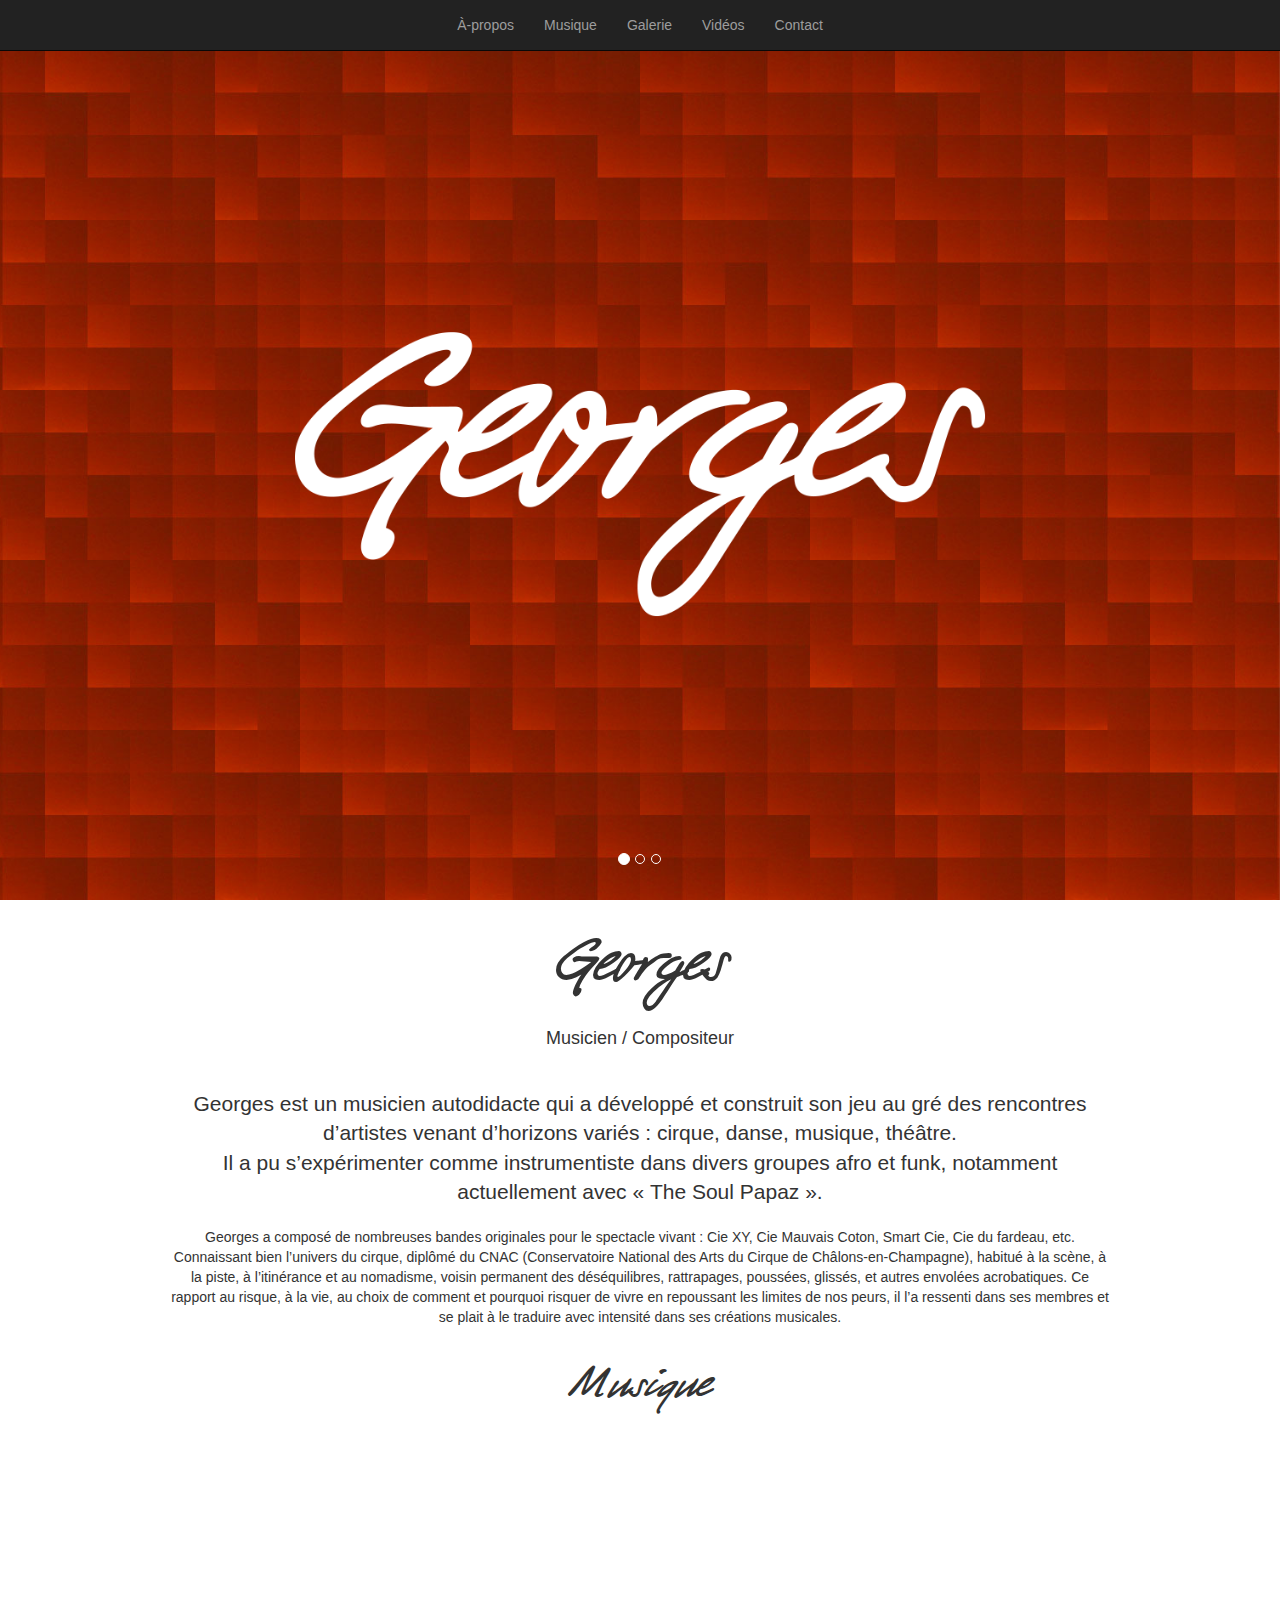
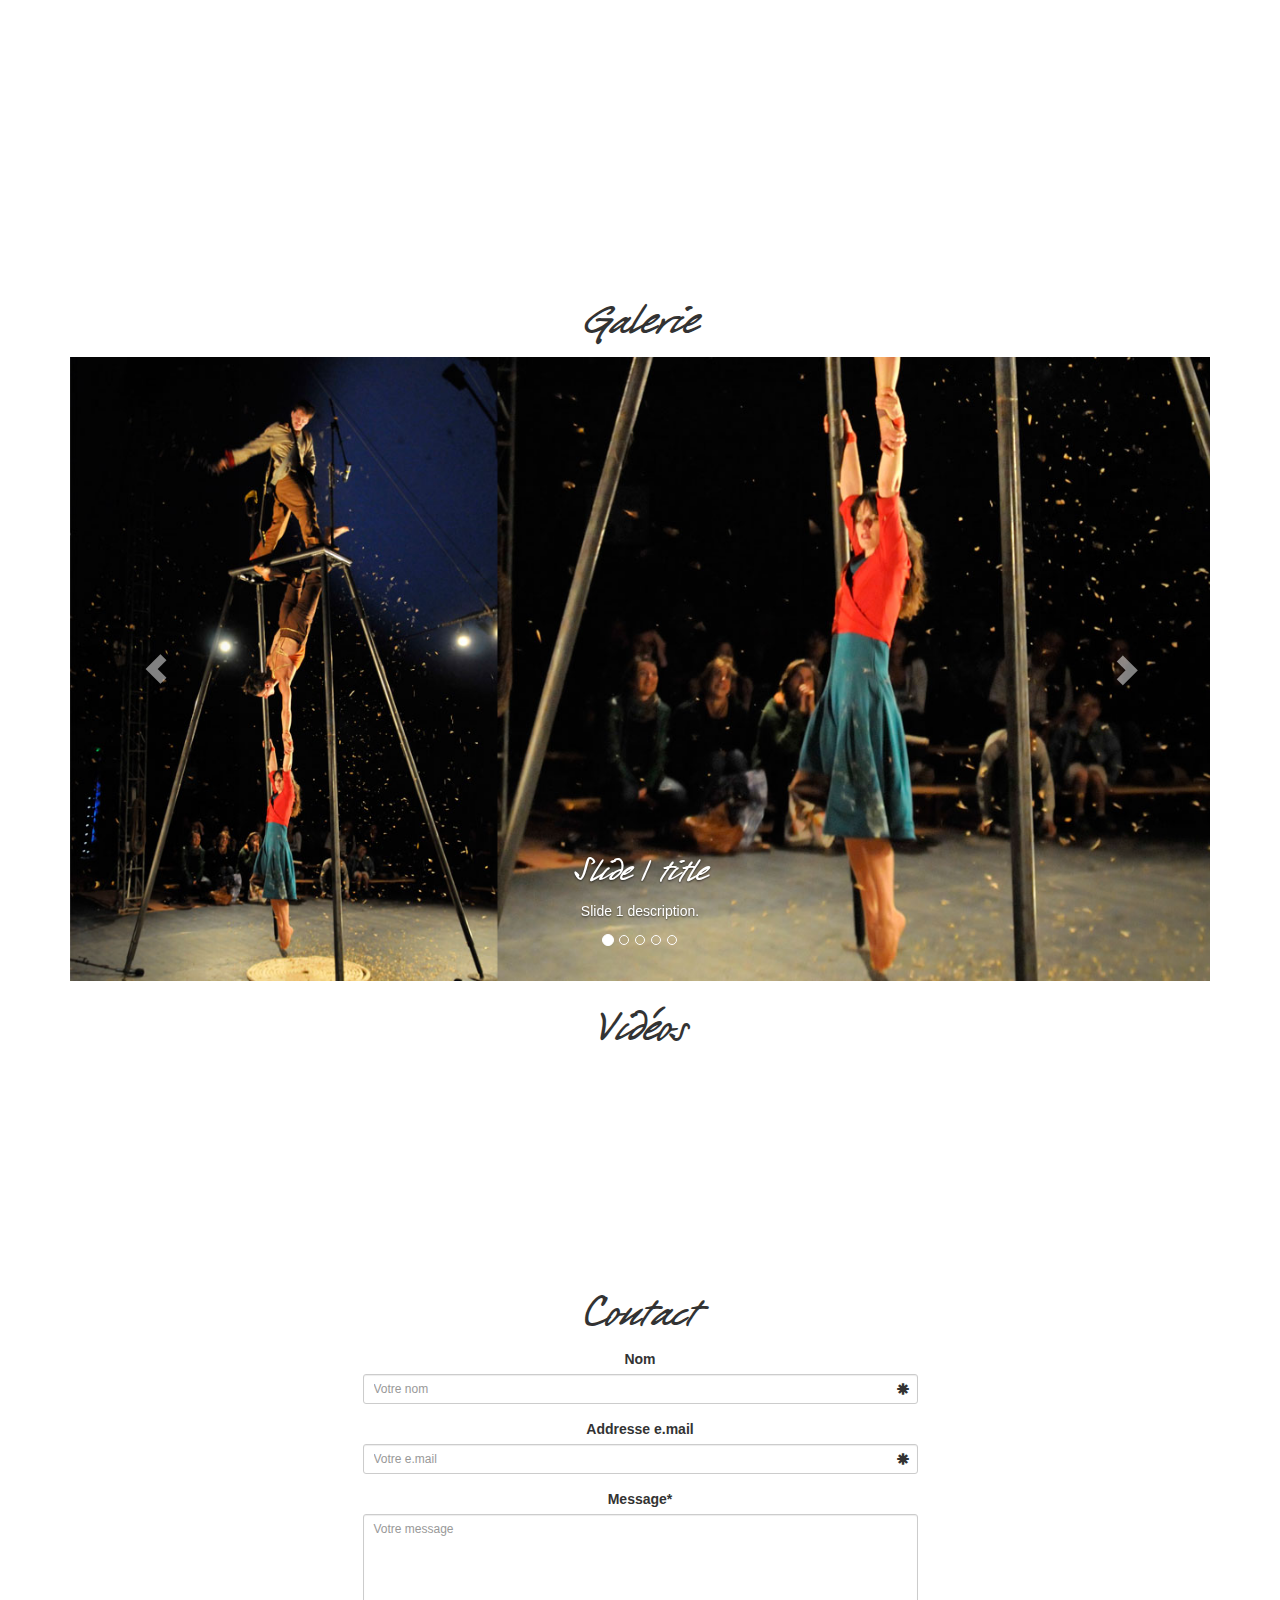
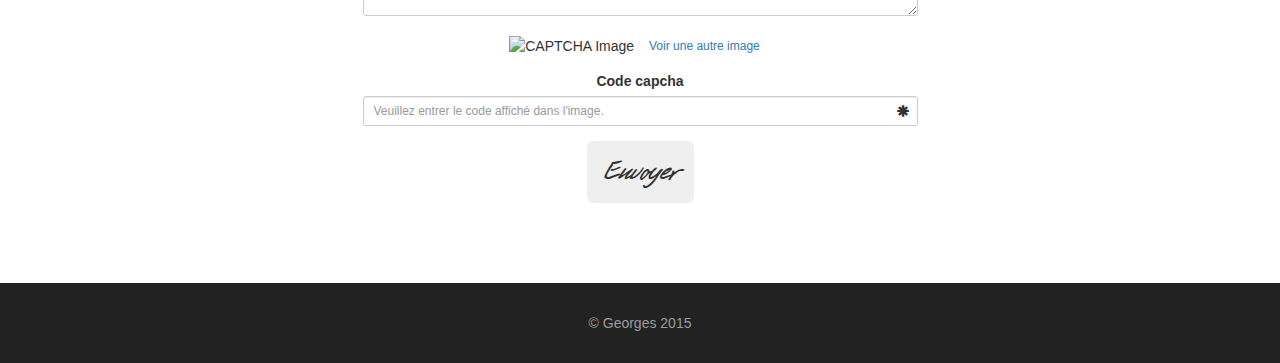
==== index.html @ 43a22c07 "Footer OK." ====
<!DOCTYPE html>
<html lang="en">
    <head>
        <meta charset="utf-8">
        <meta http-equiv="X-UA-Compatible" content="IE=edge">
        <meta name="viewport" content="width=device-width, initial-scale=1.0">
        <meta name="description" content="">
        <meta name="author" content="">
        <title>+ + + G E O R G E S + + +</title>
        <!-- Bootstrap core CSS -->
        <link href="bootstrap/css/bootstrap.css" rel="stylesheet">
        <!-- Custom styles for this template -->
        <link href="styles.css" rel="stylesheet">
        <!-- HTML5 shim and Respond.js IE8 support of HTML5 elements and media queries -->
        <!--[if lt IE 9]>
      <script src="https://oss.maxcdn.com/libs/html5shiv/3.7.0/html5shiv.js"></script>
      <script src="https://oss.maxcdn.com/libs/respond.js/1.3.0/respond.min.js"></script>
    <![endif]-->
    </head>
    <body>
        <nav class="navbar navbar-default navbar-fixed-top navbar-inverse" role="navigation">
            <div class="container">
                <div class="navbar-header">
                    <button type="button" class="navbar-toggle" data-toggle="collapse" data-target="#topMenu">
                        <span class="sr-only">Toggle navigation</span>
                        <span class="icon-bar"></span>
                        <span class="icon-bar"></span>
                        <span class="icon-bar"></span>
                    </button>
                </div>
                <div class="collapse navbar-collapse" id="topMenu">
                    <ul class="nav navbar-nav">
                        <li>
                            <a href="#about" data-target=".navbar-collapse" data-toggle="collapse">À-propos</a>
                        </li>
                        <li>
                            <a href="#music" data-target=".navbar-collapse" data-toggle="collapse">Musique</a>
                        </li>
                        <li>
                            <a href="#gallery" data-target=".navbar-collapse" data-toggle="collapse">Galerie</a>
                        </li>
                        <li>
                            <a href="#videos" data-target=".navbar-collapse" data-toggle="collapse">Vidéos</a>
                        </li>
                        <li>
                            <a href="#contact" data-target=".navbar-collapse" data-toggle="collapse">Contact</a>
                        </li>
                    </ul>
                </div>
            </div>
        </nav>
        <!-- Full Page Image Background Carousel Header -->
        <header id="topCarousel" class="carousel slide carousel-fade hidden-xs">
            <!-- Indicators -->
            <ol class="carousel-indicators">
                <li data-target="#topCarousel" data-slide-to="0" class="active"></li>
                <li data-target="#topCarousel" data-slide-to="1"></li>
                <li data-target="#topCarousel" data-slide-to="2"></li>
            </ol>
            <!-- Logo -->
            <div id="logoGeorges">
                <img src="img/logo-white.png" class="">
            </div>
            <!-- Wrapper for Slides -->
            <div class="carousel-inner">
                <div class="item active">
                    <!-- Set the first background image using inline CSS below. -->
                    <div class="fill" style="background-image:url('img/header-georges-001.jpg');"></div>
                </div>
                <div class="item">
                    <!-- Set the second background image using inline CSS below. -->
                    <div class="fill" style="background-image:url('img/header-georges-002.jpg');"></div>
                </div>
                <div class="item">
                    <!-- Set the third background image using inline CSS below. -->
                    <div class="fill" style="background-image:url('img/header-georges-003.jpg');"></div>
                </div>
            </div>
        </header>
        <main class="">
            <div class="container" id="about">
                <h1 class="text-center">Georges</h1>
                <h4 class="text-center">Musicien / Compositeur</h4>
                <br>
                <div class="row">
                    <div class="col-sm-10 col-sm-offset-1 text-center">
                        <p></p>
                        <p class="lead">Georges est un musicien autodidacte qui a développé et construit son jeu au gré des rencontres d’artistes venant d’horizons variés&nbsp;: cirque, danse, musique, théâtre.<br>Il a pu s’expérimenter comme instrumentiste dans divers groupes afro et funk, notamment actuellement avec «&nbsp;The Soul Papaz&nbsp;».</p>
                        <p></p>
                        <p class="p1">Georges a composé de nombreuses bandes originales pour le spectacle vivant&nbsp;: Cie XY, Cie Mauvais Coton, Smart Cie, Cie du fardeau, etc. Connaissant bien l’univers du cirque, diplômé du CNAC (Conservatoire National des Arts du Cirque de Châlons-en-Champagne), habitué à la scène, à la piste, à l’itinérance et au nomadisme, voisin permanent des déséquilibres, rattrapages, poussées, glissés, et autres envolées acrobatiques. Ce rapport au risque, à la vie, au choix de comment et pourquoi risquer de vivre en repoussant les limites de nos peurs, il l’a ressenti dans ses membres et se plait à le traduire avec intensité dans ses créations musicales.</p>
                    </div>
                </div>
            </div>
            <div class="container" id="medias">
                <div class="row s2" id="music">
                    <h2 class="text-center">Musique</h2>
                    <div class="col-sm-6 col-sm-offset-3">
                        <iframe width="100%" height="450" scrolling="no" frameborder="no" src="https://w.soundcloud.com/player/?url=https%3A//api.soundcloud.com/playlists/69976533&amp;auto_play=false&amp;hide_related=false&amp;show_comments=true&amp;show_user=true&amp;show_reposts=false&amp;visual=true"></iframe>
                    </div>
                </div>
                <div class="row" id="gallery">
                    <h2 class="text-center">Galerie</h2>
                    <div class="col-sm-12">
                        <div id="galleryCarousel" class="carousel slide" data-ride="carousel" data-interval="false">
                            <!-- Indicators -->
                            <ol class="carousel-indicators">
                                <li data-target="#galleryCarousel" data-slide-to="0" class="active"></li>
                                <li data-target="#galleryCarousel" data-slide-to="1"></li>
                                <li data-target="#galleryCarousel" data-slide-to="2"></li>
                                <li data-target="#galleryCarousel" data-slide-to="3"></li>
                                <li data-target="#galleryCarousel" data-slide-to="4"></li>
                            </ol>
                            <!-- Wrapper for slides -->
                            <div class="carousel-inner">
                                <div class="item active">
                                    <img src="img/gallery-001.jpg" alt=""/>
                                    <div class="carousel-caption">
                                        <h3>Slide 1 title</h3>
                                        <p>Slide 1 description.</p>
                                    </div>
                                </div>
                                <div class="item">
                                    <img src="img/gallery-002.jpg" alt=""/>
                                    <div class="carousel-caption">
                                        <h3>Slide 2 title</h3>
                                        <p>Slide 2 description.</p>
                                    </div>
                                </div>
                                <div class="item">
                                    <img src="img/gallery-003.jpg" alt=""/>
                                    <div class="carousel-caption">
                                        <h3>Slide 3 title</h3>
                                        <p>Slide 3 description.</p>
                                    </div>
                                </div>
                                <div class="item">
                                    <img src="img/gallery-004.jpg" alt=""/>
                                    <div class="carousel-caption">
                                        <h3>Slide 4 title</h3>
                                        <p>Slide 4 description.</p>
                                    </div>
                                </div>
                                <div class="item">
                                    <img src="img/gallery-005.jpg" alt=""/>
                                    <div class="carousel-caption">
                                        <h3>Slide 5 title</h3>
                                        <p>Slide 5 description.</p>
                                    </div>
                                </div>
                            </div>
                            <!-- Controls -->
                            <a class="left carousel-control" href="#galleryCarousel" data-slide="prev"><span class="glyphicon glyphicon-chevron-left"></span></a>
                            <a class="right carousel-control" href="#galleryCarousel" data-slide="next"><span class="glyphicon glyphicon-chevron-right"></span></a>
                        </div>
                    </div>
                </div>
                <div class="row" id="videos">
                    <h2 class="text-center">Vidéos</h2>
                    <div class="col-sm-4">
                        <div class="embed-responsive embed-responsive-16by9">
                            <iframe class="embed-responsive-item" src="//player.vimeo.com/video/56501043?title=0&amp;byline=0&amp;portrait=0" width="500" height="281" frameborder="0" webkitallowfullscreen mozallowfullscreen allowfullscreen class="embed-responsive"></iframe>
                        </div>
                    </div>
                    <div class="col-sm-4">
                        <div class="embed-responsive embed-responsive-16by9">
                            <iframe width="560" height="315" src="//www.youtube.com/embed/pTzlXh0xUIw" frameborder="0" allowfullscreen></iframe>
                        </div>
                    </div>
                    <div class="col-sm-4">
                        <div class="embed-responsive embed-responsive-16by9">
                            <iframe src="//player.vimeo.com/video/83749978?title=0&amp;byline=0&amp;portrait=0" width="500" height="281" frameborder="0" webkitallowfullscreen mozallowfullscreen allowfullscreen></iframe>
                        </div>
                    </div>
                </div>
                <div class="row" id="contact">
                    <h2 class="text-center">Contact</h2>
                    <div class="text-center col-sm-6 col-sm-offset-3">
                        <form role="form" id="feedbackForm">
                            <div class="form-group has-feedback">
                                <label class="control-label" for="name">Nom</label>
                                <input type="text" class="form-control input-sm" id="name" name="name" placeholder="Votre nom"/>
                                <span class="help-block" style="display: none;">Veuillez entrer votre nom.</span>
                            </div>
                            <div class="form-group has-feedback">
                                <label class="control-label" for="email">Addresse e.mail</label>
                                <input type="email" class="form-control input-sm" id="email" name="email" placeholder="Votre e.mail"/>
                                <span class="help-block" style="display: none;">Veuillez entrer une adresse e.mail valide.</span>
                            </div>
                            <div class="form-group has-feedback">
                                <label class="control-label" for="message">Message*</label>
                                <textarea rows="5" cols="30" class="form-control input-sm" id="message" name="message" placeholder="Votre message"></textarea>
                                <span class="help-block" style="display: none;">Veuillez entrer un message.</span>
                            </div>
                            <img id="captcha" src="library/vender/securimage/securimage_show.php" alt="CAPTCHA Image"/>
                            <a href="#" onclick="document.getElementById('captcha').src = 'library/vender/securimage/securimage_show.php?' + Math.random(); return false" class="btn btn-sm">Voir une autre image</a>
                            <br/>
                            <div class="form-group has-feedback" style="margin-top: 10px;">
                                <label class="control-label" for="captcha_code">Code capcha</label>
                                <input type="text" class="form-control input-sm" name="captcha_code" id="captcha_code" placeholder="Veuillez entrer le code affiché dans l'image."/>
                                <span class="help-block" style="display: none;">Veuillez entrer le code affiché dans l'image.</span>
                            </div>
                            <span class="help-block" style="display: none;">Veuillez entrer le code affiché dans l'image.</span>
                            <button type="submit" id="feedbackSubmit" class="btn btn-lg" data-loading-text="Envoi…">Envoyer</button>
                        </form>
                    </div>
                </div>
            </div>
        </main>
        <footer class="">
            <div class="container">
                <div class="row">
                    <div class="col-xs-12 text-center">
                        <p>© Georges 2015</p>
                    </div>
                </div>
            </div>
        </footer>
        <!-- Bootstrap core JavaScript
    ================================================== -->
        <!-- Placed at the end of the document so the pages load faster -->
        <script src="assets/js/jquery.min.js"></script>
        <script src="bootstrap/js/bootstrap.min.js"></script>
        <!-- IE10 viewport hack for Surface/desktop Windows 8 bug -->
        <script src="assets/js/ie10-viewport-bug-workaround.js"></script>
        <!-- CUSTOM LIB -->
        <script src="assets/js/jquery.scrollTo.min.js"></script>
        <script src="assets/js/jquery.localScroll.min.js"></script>
        <script src="assets/js/contact-form.js"></script>
        <!-- CUSTOM JS -->
        <script src="main.js"></script>
    </body>
</html>
---- styles.css ----
@font-face {
    font-family: 'pt_script_barguzinregular';
    src: url('fonts/ufonts.com_pt-script-barguzin-webfont.eot');
    src: url('fonts/ufonts.com_pt-script-barguzin-webfont.eot?#iefix') format('embedded-opentype'),
         url('fonts/ufonts.com_pt-script-barguzin-webfont.woff2') format('woff2'),
         url('fonts/ufonts.com_pt-script-barguzin-webfont.woff') format('woff'),
         url('fonts/ufonts.com_pt-script-barguzin-webfont.ttf') format('truetype'),
         url('fonts/ufonts.com_pt-script-barguzin-webfont.svg#pt_script_barguzinregular') format('svg');
    font-weight: normal;
    font-style: normal;

}

html,
body {
    height: 100%;
}
body {
    padding-top: 50px;
}

h1, h2, h3, button {
  font-family: pt_script_barguzinregular;
}

h1 {
  font-size: 72px;
  margin-bottom: 30px;
}
h2 {
  font-size: 48px;
}
h3 {
  font-size: 36px;
}

.btn-lg, .btn-group-lg > .btn {
  font-size: 30px;
}
.carousel,
.item,
.active {
    height: 100%;
}

.carousel-inner {
    height: 100%;
}

/* Background images are set within the HTML using inline CSS, not here */
.fill {
    width: 100%;
    height: 100%;
    background-position: center;
    -webkit-background-size: cover;
    -moz-background-size: cover;
    background-size: cover;
    -o-background-size: cover;
}


@media (min-width: 768px){
    .navbar-nav{
        margin: 0 auto;
        display: table;
        table-layout: fixed;
        float:none;
    }
}


footer {
margin-top: 80px;
    height: 80px;
    padding-top: 30px;
    background-color: #222222;
    color: #9d9d9d;
}


#logoGeorges {
    position: absolute;
    z-index: 10;
    width: 100%;
    height: 100%;
    text-align: center;
}

#logoGeorges img{
max-width: 100%;
height: 100%;
}

/*
  Bootstrap Carousel Fade Transition (for Bootstrap 3.3.x)
  CSS from:       http://codepen.io/transportedman/pen/NPWRGq
  and:            http://stackoverflow.com/questions/18548731/bootstrap-3-carousel-fading-to-new-slide-instead-of-sliding-to-new-slide
  Inspired from:  http://codepen.io/Rowno/pen/Afykb 
*/
.carousel-fade .carousel-inner .item {
  opacity: 0;
  transition-property: opacity;
}

.carousel-fade .carousel-inner .active {
  opacity: 1;
}

.carousel-fade .carousel-inner .active.left,
.carousel-fade .carousel-inner .active.right {
  left: 0;
  opacity: 0;
  z-index: 1;
}

.carousel-fade .carousel-inner .next.left,
.carousel-fade .carousel-inner .prev.right {
  opacity: 1;
}

.carousel-fade .carousel-control {
  z-index: 2;
}

/*
  WHAT IS NEW IN 3.3: "Added transforms to improve carousel performance in modern browsers."
  Need to override the 3.3 new styles for modern browsers & apply opacity
*/
@media all and (transform-3d), (-webkit-transform-3d) {
    .carousel-fade .carousel-inner > .item.next,
    .carousel-fade .carousel-inner > .item.active.right {
      opacity: 0;
      -webkit-transform: translate3d(0, 0, 0);
              transform: translate3d(0, 0, 0);
    }
    .carousel-fade .carousel-inner > .item.prev,
    .carousel-fade .carousel-inner > .item.active.left {
      opacity: 0;
      -webkit-transform: translate3d(0, 0, 0);
              transform: translate3d(0, 0, 0);
    }
    .carousel-fade .carousel-inner > .item.next.left,
    .carousel-fade .carousel-inner > .item.prev.right,
    .carousel-fade .carousel-inner > .item.active {
      opacity: 1;
      -webkit-transform: translate3d(0, 0, 0);
              transform: translate3d(0, 0, 0);
    }
}
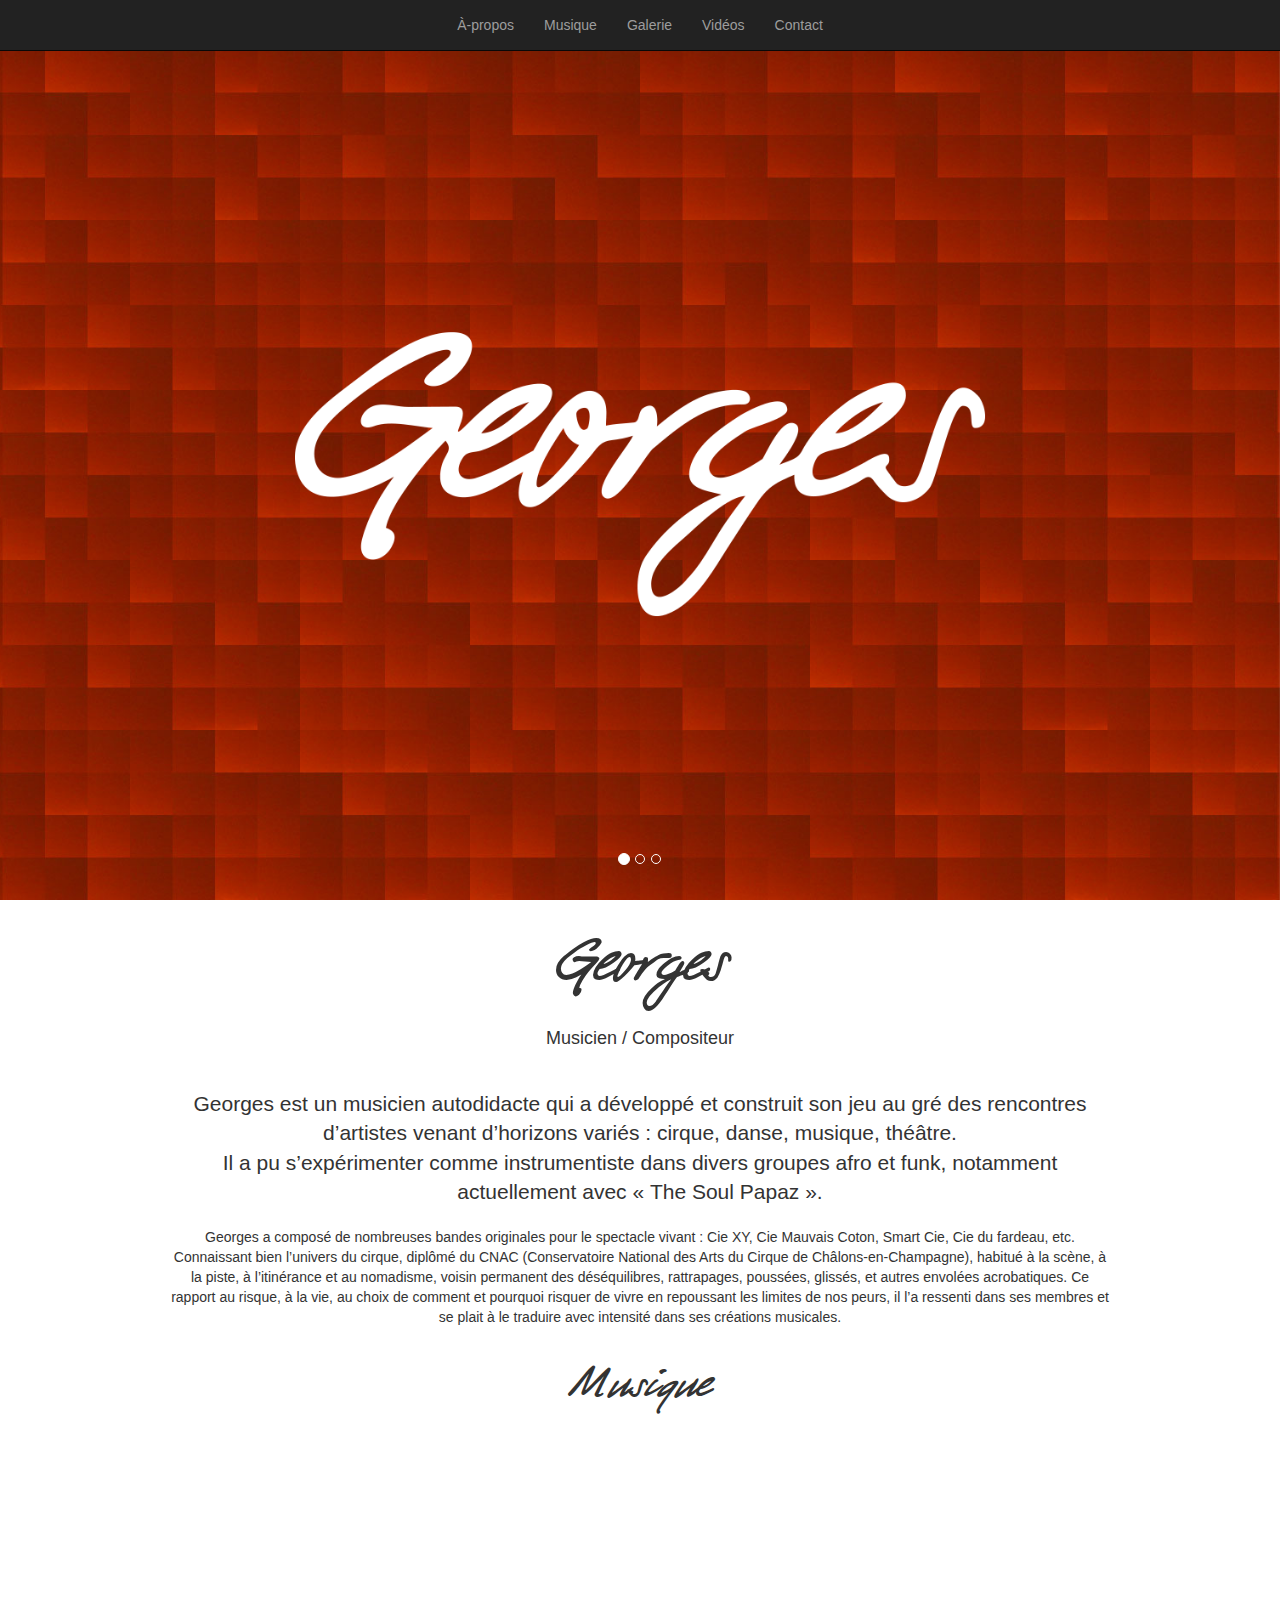
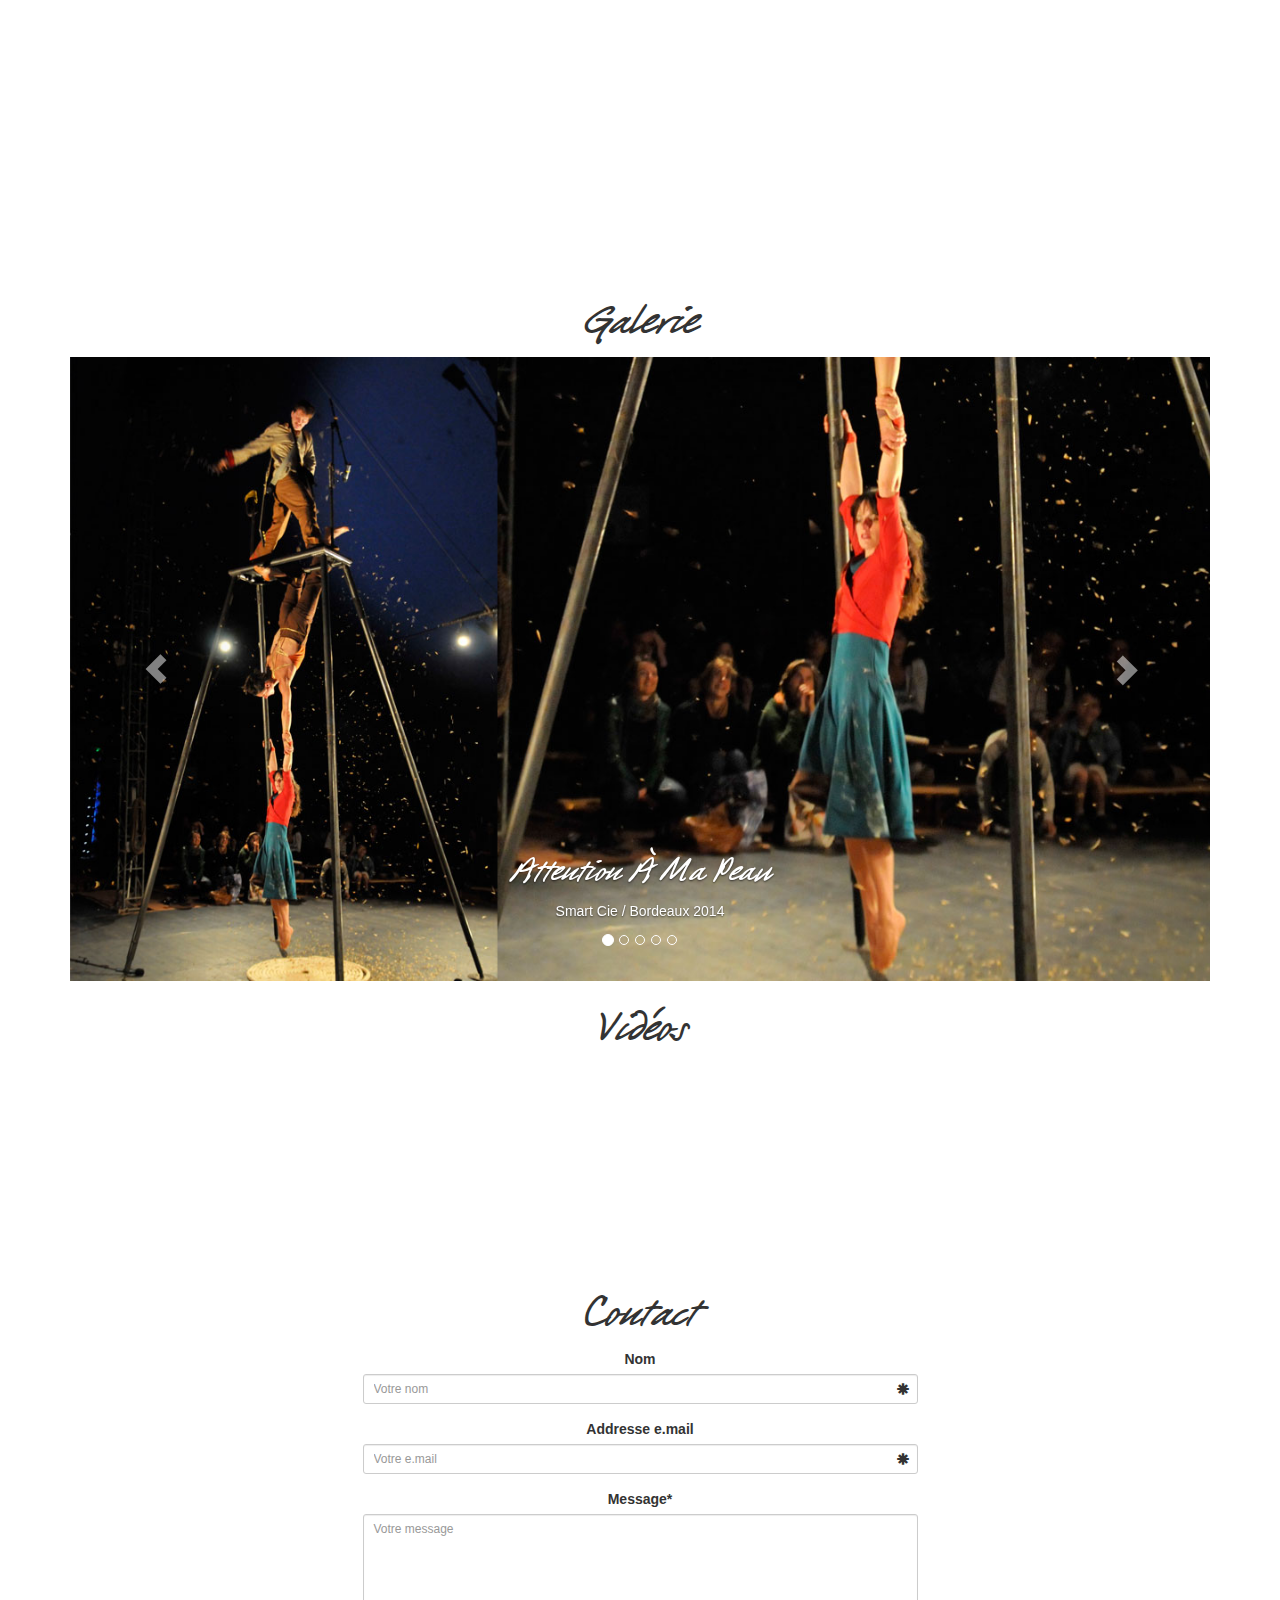
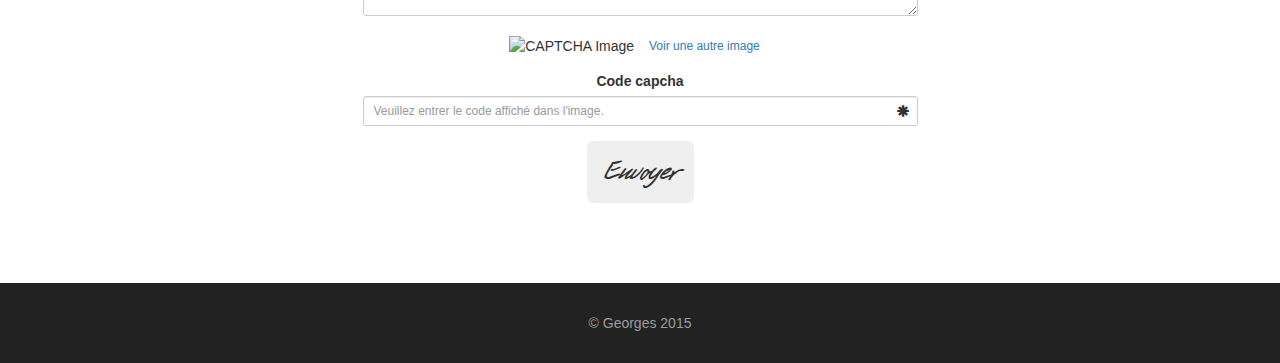
==== commit 4dbccfbf: "Updating captions and titles on gallery." ====
--- a/index.html
+++ b/index.html
@@ -113,38 +113,38 @@
                             <!-- Wrapper for slides -->
                             <div class="carousel-inner">
                                 <div class="item active">
-                                    <img src="img/gallery-001.jpg" alt=""/>
-                                    <div class="carousel-caption">
-                                        <h3>Slide 1 title</h3>
-                                        <p>Slide 1 description.</p>
-                                    </div>
-                                </div>
-                                <div class="item">
-                                    <img src="img/gallery-002.jpg" alt=""/>
-                                    <div class="carousel-caption">
-                                        <h3>Slide 2 title</h3>
-                                        <p>Slide 2 description.</p>
-                                    </div>
-                                </div>
-                                <div class="item">
-                                    <img src="img/gallery-003.jpg" alt=""/>
-                                    <div class="carousel-caption">
-                                        <h3>Slide 3 title</h3>
-                                        <p>Slide 3 description.</p>
-                                    </div>
-                                </div>
-                                <div class="item">
-                                    <img src="img/gallery-004.jpg" alt=""/>
-                                    <div class="carousel-caption">
-                                        <h3>Slide 4 title</h3>
-                                        <p>Slide 4 description.</p>
-                                    </div>
-                                </div>
-                                <div class="item">
-                                    <img src="img/gallery-005.jpg" alt=""/>
-                                    <div class="carousel-caption">
-                                        <h3>Slide 5 title</h3>
-                                        <p>Slide 5 description.</p>
+                                    <img src="img/gallery-001.jpg" alt="Attention À Ma Peau / Smart Cie / Bordeaux 2014"/>
+                                    <div class="carousel-caption">
+                                        <h3>Attention À Ma Peau</h3>
+                                        <p>Smart Cie / Bordeaux 2014</p>
+                                    </div>
+                                </div>
+                                <div class="item">
+                                    <img src="img/gallery-002.jpg" alt="Le Vol Du Rempart / Cie Mauvais Coton / Lyon 2013"/>
+                                    <div class="carousel-caption">
+                                        <h3>Le Vol Du Rempart</h3>
+                                        <p>Cie Mauvais Coton / Lyon 2013</p>
+                                    </div>
+                                </div>
+                                <div class="item">
+                                    <img src="img/gallery-003.jpg" alt="La Machine / Cie Du Fardeau / Cannes 2013"/>
+                                    <div class="carousel-caption">
+                                        <h3>La Machine</h3>
+                                        <p>Cie Du Fardeau / Cannes 2013</p>
+                                    </div>
+                                </div>
+                                <div class="item">
+                                    <img src="img/gallery-004.jpg" alt="Attention À Ma Peau / Smart Cie / New York 2014"/>
+                                    <div class="carousel-caption">
+                                        <h3>Attention À Ma Peau </h3>
+                                        <p>Smart Cie / New York 2014</p>
+                                    </div>
+                                </div>
+                                <div class="item">
+                                    <img src="img/gallery-005.jpg" alt="Soul Papaz / Le Cabaret Du Hasard / Algans 2014"/>
+                                    <div class="carousel-caption">
+                                        <h3>Soul Papaz</h3>
+                                        <p>Le Cabaret Du Hasard / Algans 2014</p>
                                     </div>
                                 </div>
                             </div>
--- a/styles.css
+++ b/styles.css
@@ -1,5 +1,4 @@
-
-@font-face {
+@font-face{
     font-family: 'pt_script_barguzinregular';
     src: url('fonts/ufonts.com_pt-script-barguzin-webfont.eot');
     src: url('fonts/ufonts.com_pt-script-barguzin-webfont.eot?#iefix') format('embedded-opentype'),
@@ -13,43 +12,58 @@
 }
 
 html,
-body {
+body
+{
     height: 100%;
 }
-body {
+
+body
+{
     padding-top: 50px;
 }
 
-h1, h2, h3, button {
-  font-family: pt_script_barguzinregular;
+h1, h2, h3, button
+{
+    font-family: pt_script_barguzinregular;
 }
 
-h1 {
-  font-size: 72px;
-  margin-bottom: 30px;
-}
-h2 {
-  font-size: 48px;
-}
-h3 {
-  font-size: 36px;
+h1
+{
+    font-size: 72px;
+    margin-bottom: 30px;
 }
 
-.btn-lg, .btn-group-lg > .btn {
-  font-size: 30px;
+h2
+{
+    font-size: 48px;
 }
+
+h3
+{
+    font-size: 36px;
+}
+
+.btn-lg, .btn-group-lg > .btn
+{
+    font-size: 30px;
+}
+
 .carousel,
 .item,
-.active {
+.active
+{
     height: 100%;
 }
 
-.carousel-inner {
+.carousel-inner
+{
     height: 100%;
 }
 
 /* Background images are set within the HTML using inline CSS, not here */
-.fill {
+
+.fill
+{
     width: 100%;
     height: 100%;
     background-position: center;
@@ -59,27 +73,8 @@
     -o-background-size: cover;
 }
 
-
-@media (min-width: 768px){
-    .navbar-nav{
-        margin: 0 auto;
-        display: table;
-        table-layout: fixed;
-        float:none;
-    }
-}
-
-
-footer {
-margin-top: 80px;
-    height: 80px;
-    padding-top: 30px;
-    background-color: #222222;
-    color: #9d9d9d;
-}
-
-
-#logoGeorges {
+#logoGeorges
+{
     position: absolute;
     z-index: 10;
     width: 100%;
@@ -87,9 +82,37 @@
     text-align: center;
 }
 
-#logoGeorges img{
-max-width: 100%;
-height: 100%;
+#logoGeorges img
+{
+    max-width: 100%;
+    height: 100%;
+}
+
+footer
+{
+    margin-top: 80px;
+    height: 80px;
+    padding-top: 30px;
+    background-color: #222222;
+    color: #9d9d9d;
+}
+
+@media (min-width: 768px)
+{
+    .navbar-nav
+    {
+        margin: 0 auto;
+        display: table;
+        table-layout: fixed;
+        float: none;
+    }
+}
+@media (max-width:479px)
+{
+    .embed-responsive
+    {
+        margin-bottom: 20px;
+    }
 }
 
 /*
@@ -98,53 +121,65 @@
   and:            http://stackoverflow.com/questions/18548731/bootstrap-3-carousel-fading-to-new-slide-instead-of-sliding-to-new-slide
   Inspired from:  http://codepen.io/Rowno/pen/Afykb 
 */
-.carousel-fade .carousel-inner .item {
-  opacity: 0;
-  transition-property: opacity;
+
+.carousel-fade .carousel-inner .item
+{
+    opacity: 0;
+    transition-property: opacity;
 }
 
-.carousel-fade .carousel-inner .active {
-  opacity: 1;
+.carousel-fade .carousel-inner .active
+{
+    opacity: 1;
 }
 
 .carousel-fade .carousel-inner .active.left,
-.carousel-fade .carousel-inner .active.right {
-  left: 0;
-  opacity: 0;
-  z-index: 1;
+.carousel-fade .carousel-inner .active.right
+{
+    left: 0;
+    opacity: 0;
+    z-index: 1;
 }
 
 .carousel-fade .carousel-inner .next.left,
-.carousel-fade .carousel-inner .prev.right {
-  opacity: 1;
+.carousel-fade .carousel-inner .prev.right
+{
+    opacity: 1;
 }
 
-.carousel-fade .carousel-control {
-  z-index: 2;
+.carousel-fade .carousel-control
+{
+    z-index: 2;
 }
 
 /*
   WHAT IS NEW IN 3.3: "Added transforms to improve carousel performance in modern browsers."
   Need to override the 3.3 new styles for modern browsers & apply opacity
 */
-@media all and (transform-3d), (-webkit-transform-3d) {
+
+@media all and (transform-3d), (-webkit-transform-3d)
+{
     .carousel-fade .carousel-inner > .item.next,
-    .carousel-fade .carousel-inner > .item.active.right {
-      opacity: 0;
-      -webkit-transform: translate3d(0, 0, 0);
-              transform: translate3d(0, 0, 0);
+    .carousel-fade .carousel-inner > .item.active.right
+    {
+        opacity: 0;
+        -webkit-transform: translate3d(0, 0, 0);
+        transform: translate3d(0, 0, 0);
     }
     .carousel-fade .carousel-inner > .item.prev,
-    .carousel-fade .carousel-inner > .item.active.left {
-      opacity: 0;
-      -webkit-transform: translate3d(0, 0, 0);
-              transform: translate3d(0, 0, 0);
+    .carousel-fade .carousel-inner > .item.active.left
+    {
+        opacity: 0;
+        -webkit-transform: translate3d(0, 0, 0);
+        transform: translate3d(0, 0, 0);
     }
     .carousel-fade .carousel-inner > .item.next.left,
     .carousel-fade .carousel-inner > .item.prev.right,
-    .carousel-fade .carousel-inner > .item.active {
-      opacity: 1;
-      -webkit-transform: translate3d(0, 0, 0);
-              transform: translate3d(0, 0, 0);
+    .carousel-fade .carousel-inner > .item.active
+    {
+        opacity: 1;
+        -webkit-transform: translate3d(0, 0, 0);
+        transform: translate3d(0, 0, 0);
     }
-}+}
+
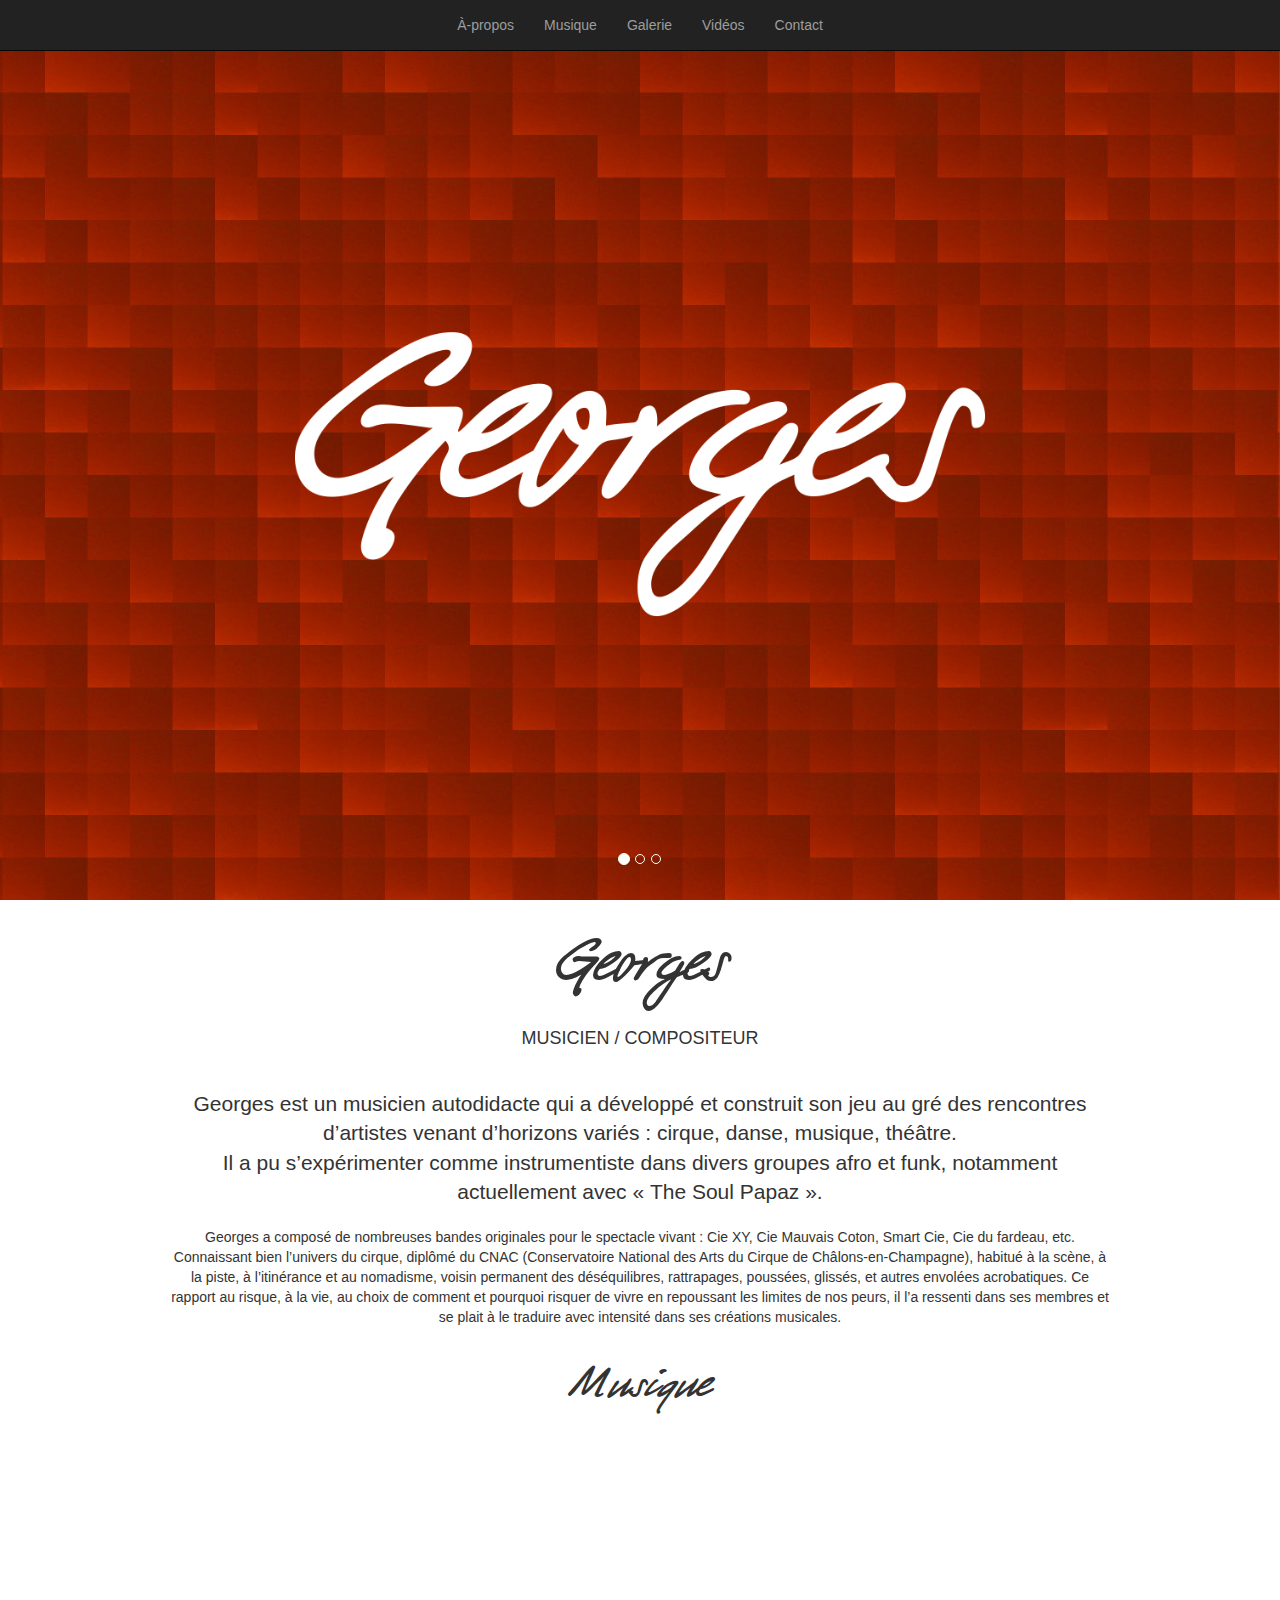
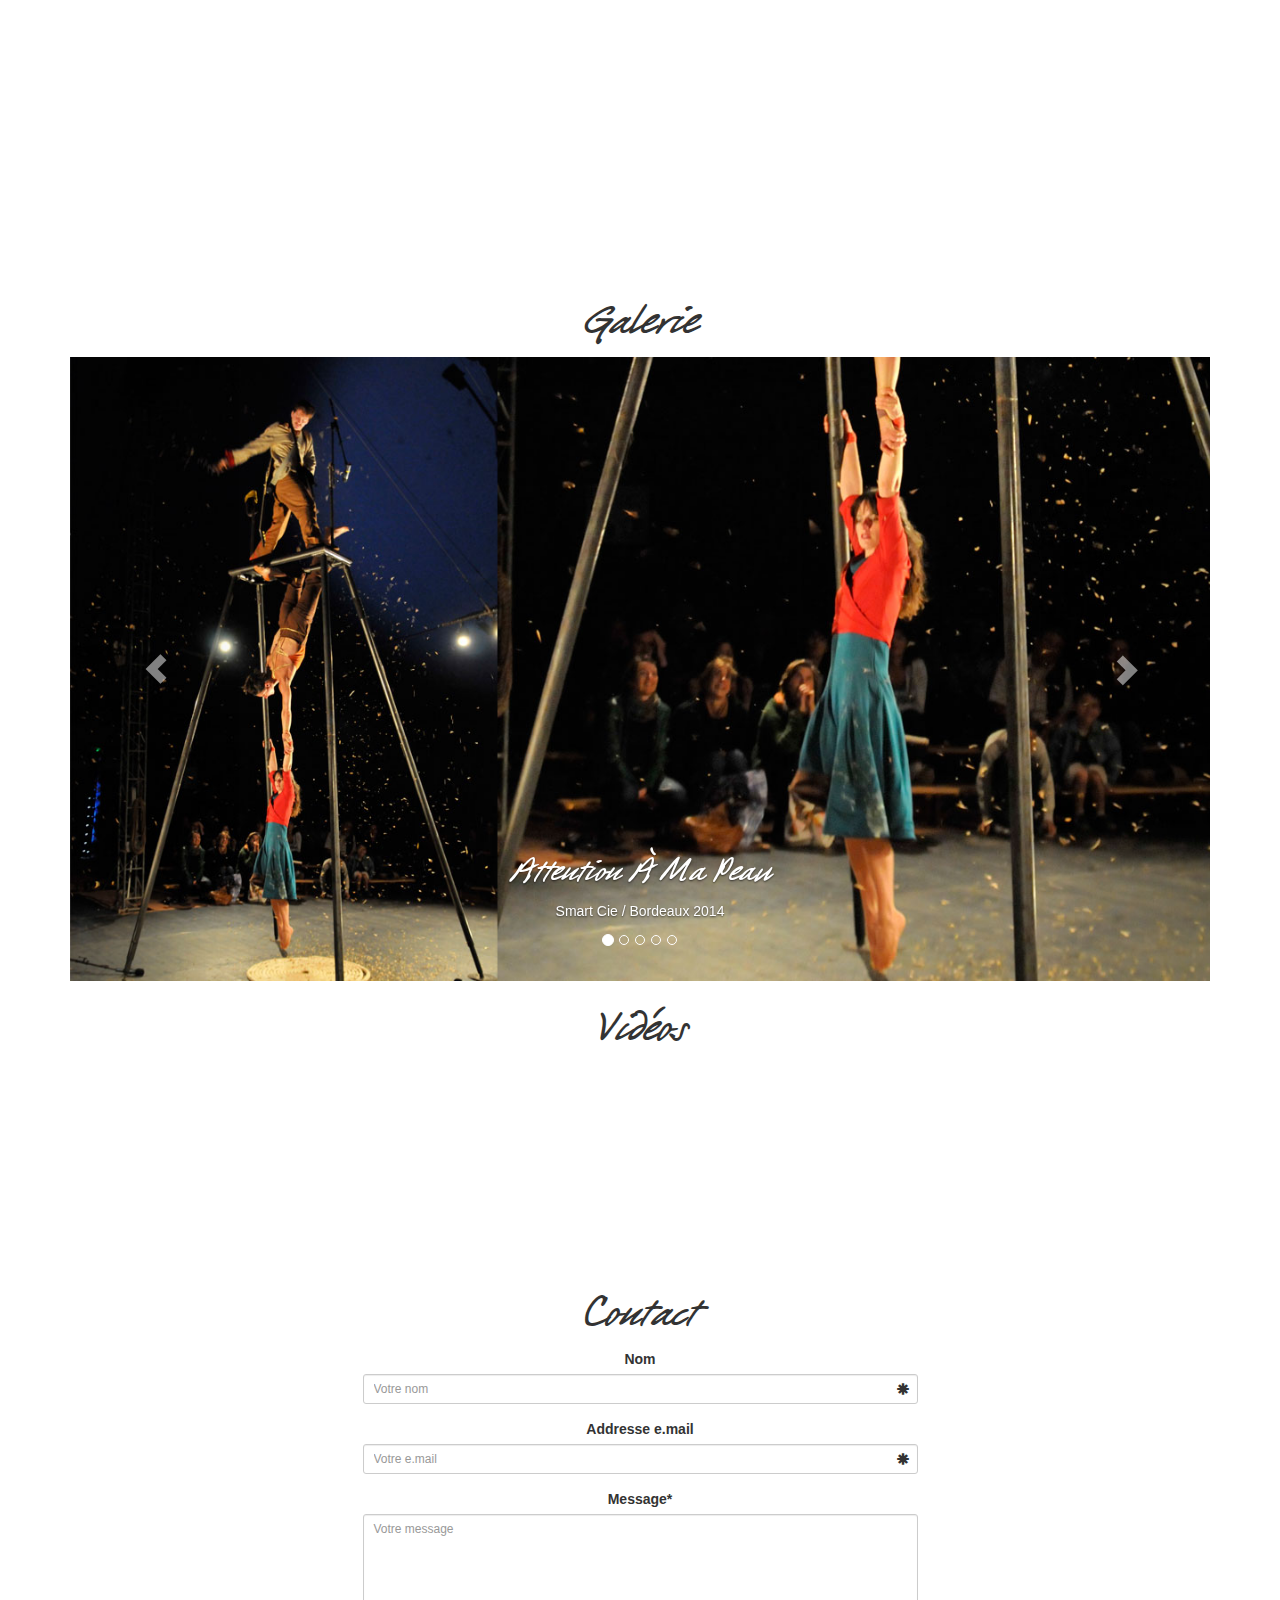
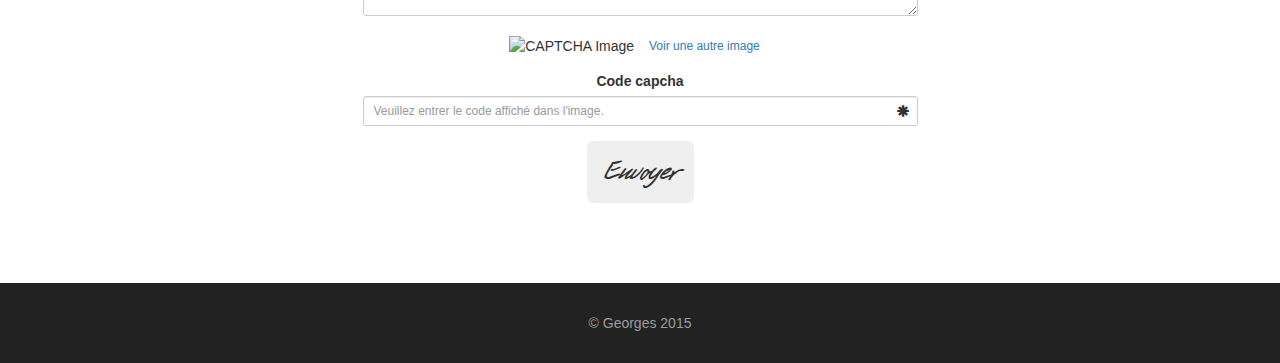
==== commit e684703a: "Updating page title" ====
--- a/index.html
+++ b/index.html
@@ -6,7 +6,7 @@
         <meta name="viewport" content="width=device-width, initial-scale=1.0">
         <meta name="description" content="">
         <meta name="author" content="">
-        <title>+ + + G E O R G E S + + +</title>
+        <title>Georges • Musicien / Compoisiteur</title>
         <!-- Bootstrap core CSS -->
         <link href="bootstrap/css/bootstrap.css" rel="stylesheet">
         <!-- Custom styles for this template -->
@@ -80,7 +80,7 @@
         <main class="">
             <div class="container" id="about">
                 <h1 class="text-center">Georges</h1>
-                <h4 class="text-center">Musicien / Compositeur</h4>
+                <h4 class="text-center">MUSICIEN / COMPOSITEUR</h4>
                 <br>
                 <div class="row">
                     <div class="col-sm-10 col-sm-offset-1 text-center">
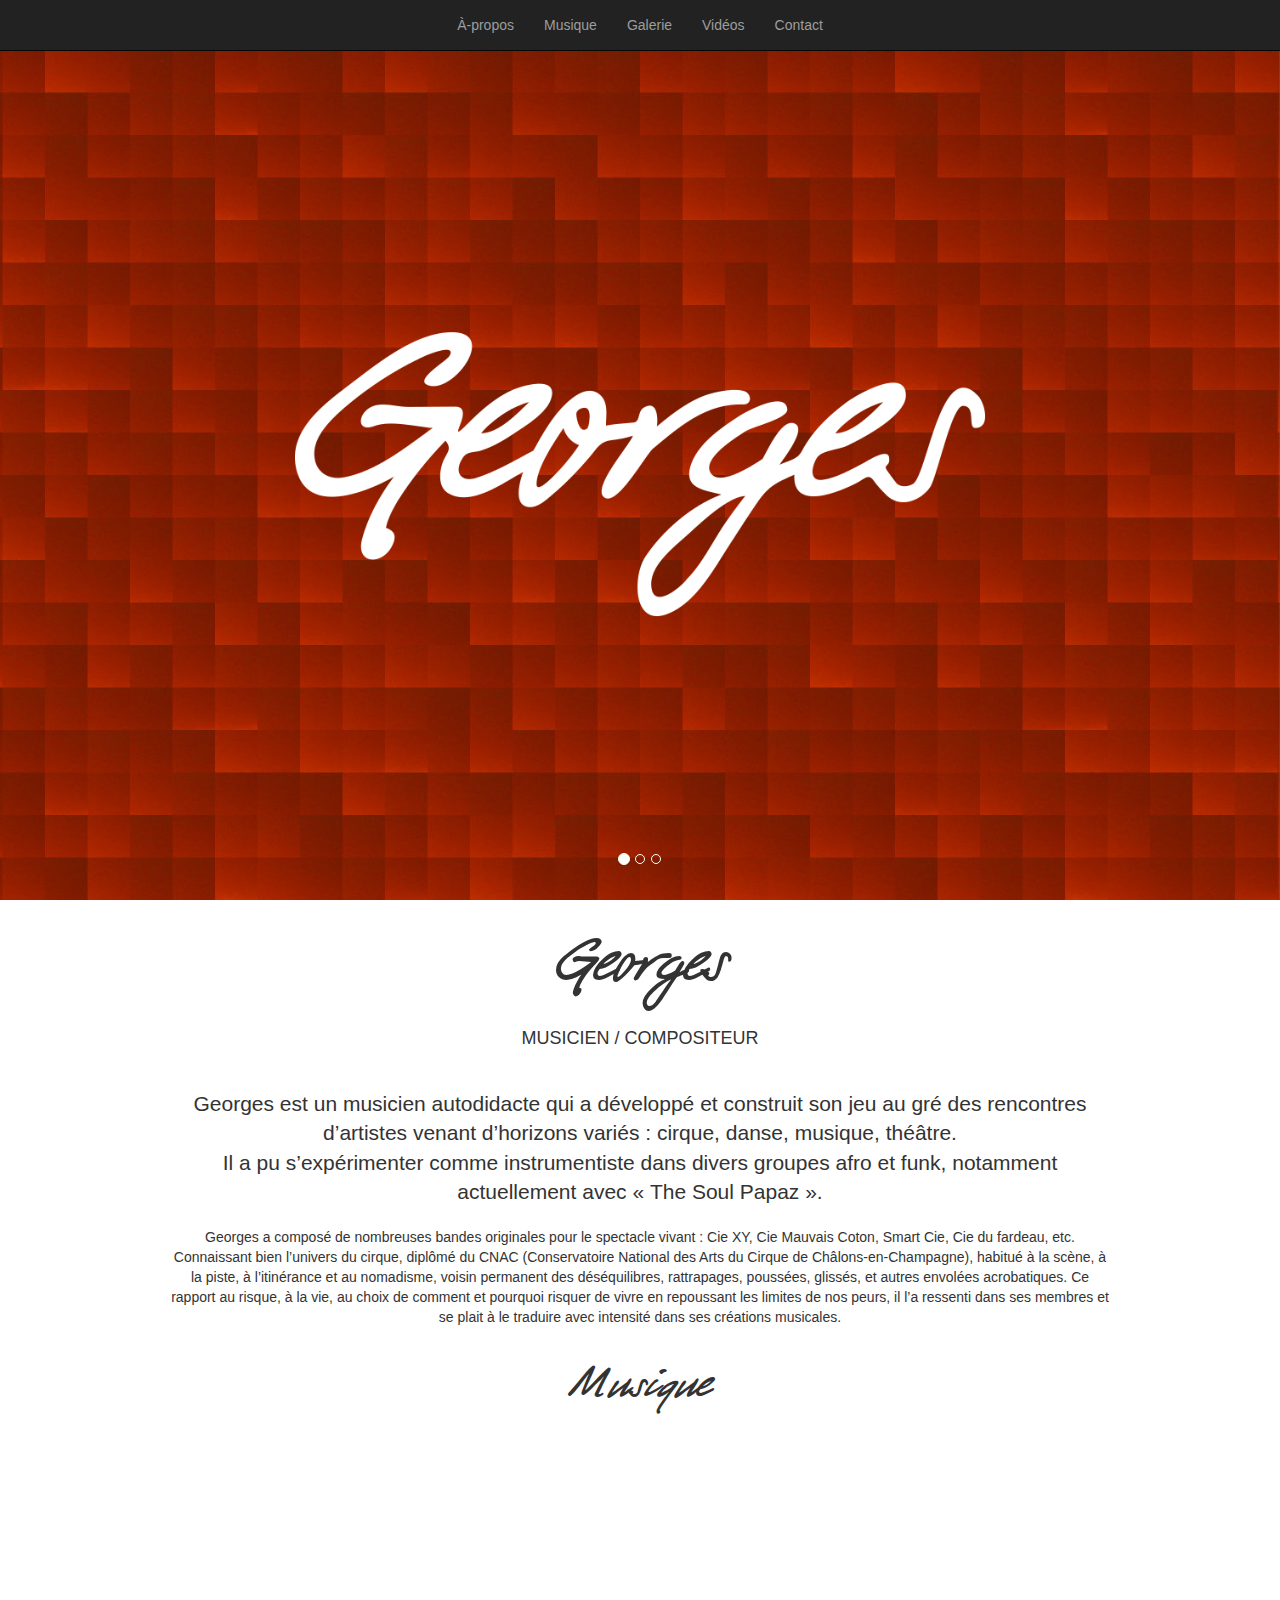
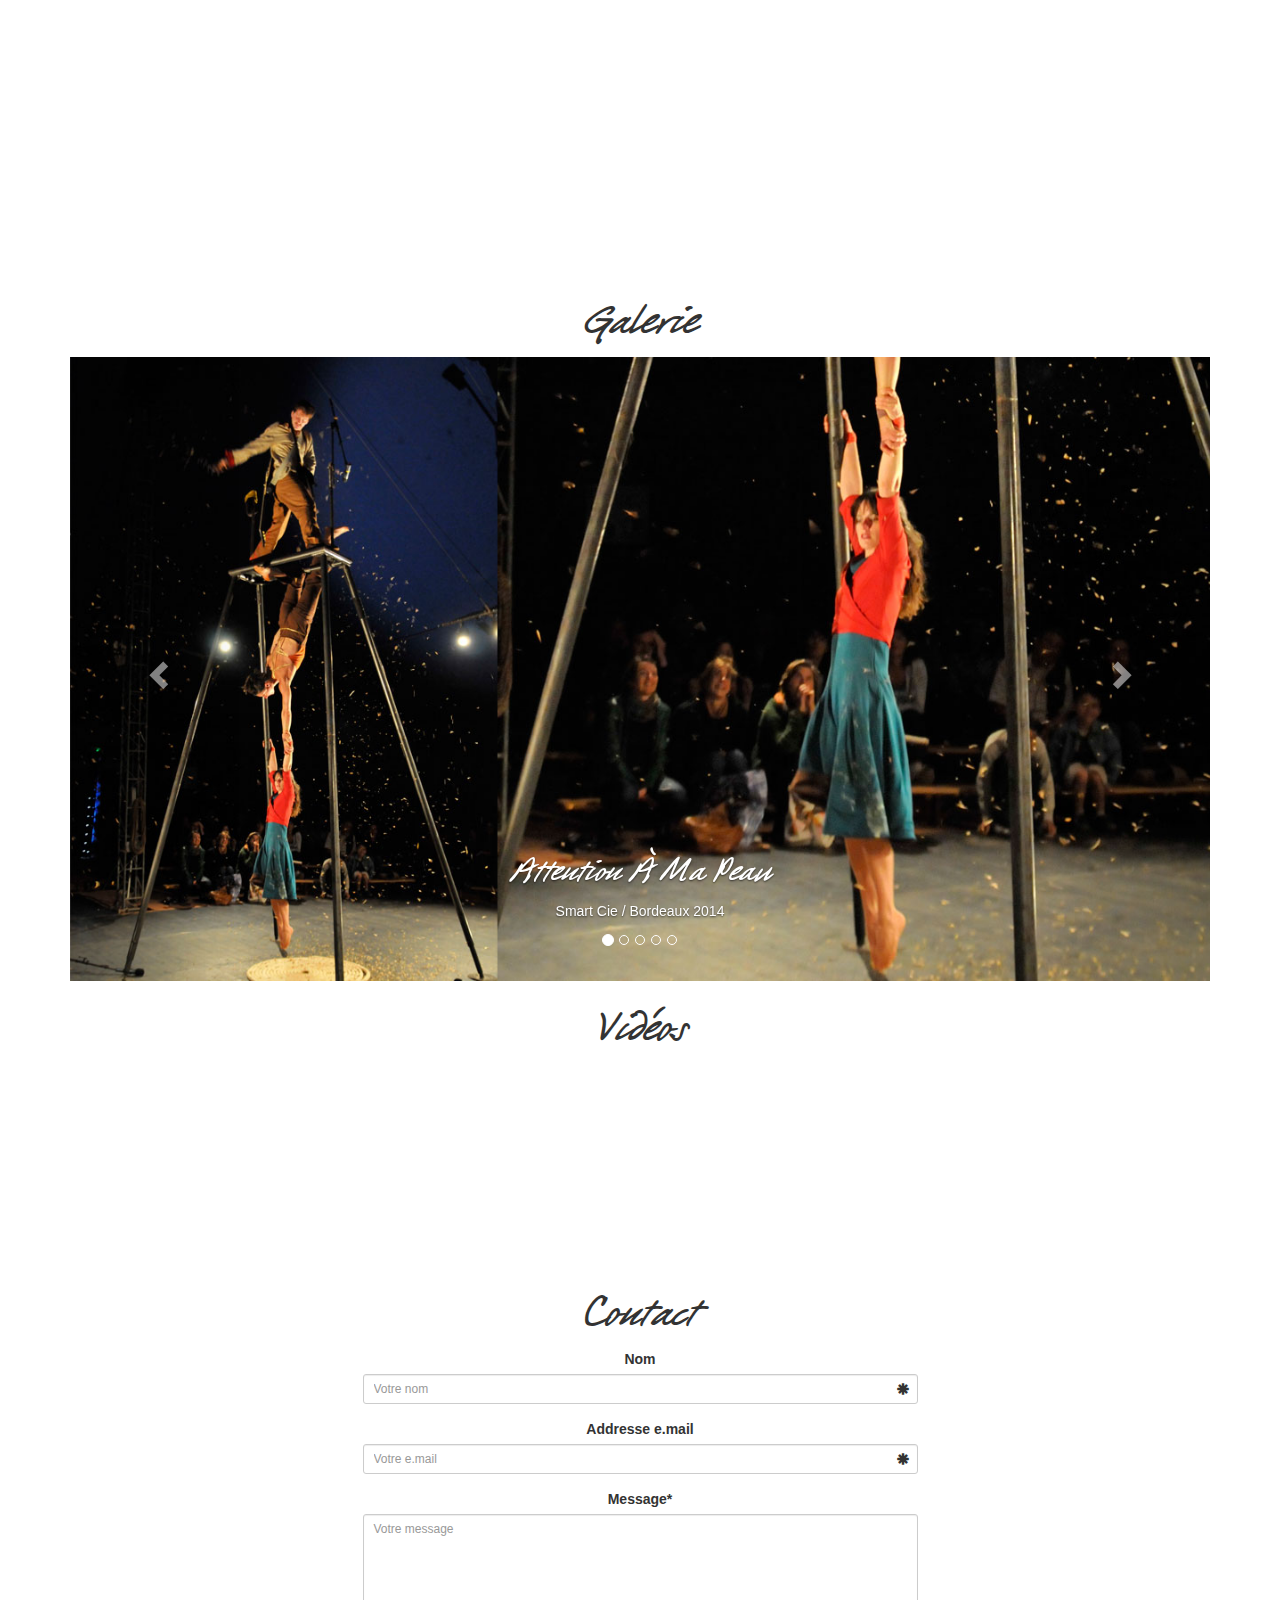
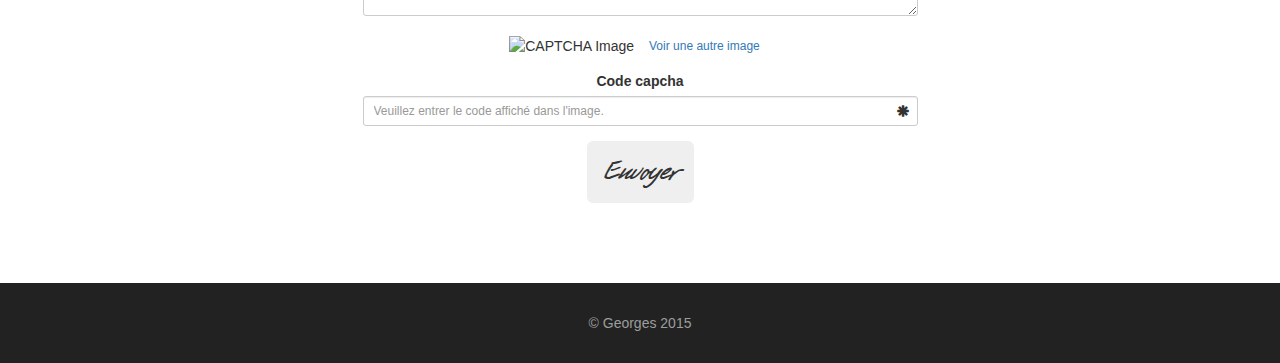
==== commit d8f843d4: "Change bootstrap & query sources for CDN." ====
--- a/index.html
+++ b/index.html
@@ -6,9 +6,9 @@
         <meta name="viewport" content="width=device-width, initial-scale=1.0">
         <meta name="description" content="">
         <meta name="author" content="">
-        <title>Georges • Musicien / Compoisiteur</title>
+        <title>Georges • Musicien / Compositeur</title>
         <!-- Bootstrap core CSS -->
-        <link href="bootstrap/css/bootstrap.css" rel="stylesheet">
+        <link href="https://maxcdn.bootstrapcdn.com/bootstrap/3.3.1/css/bootstrap.min.css" rel="stylesheet">
         <!-- Custom styles for this template -->
         <link href="styles.css" rel="stylesheet">
         <!-- HTML5 shim and Respond.js IE8 support of HTML5 elements and media queries -->
@@ -31,19 +31,19 @@
                 <div class="collapse navbar-collapse" id="topMenu">
                     <ul class="nav navbar-nav">
                         <li>
-                            <a href="#about" data-target=".navbar-collapse" data-toggle="collapse">À-propos</a>
-                        </li>
-                        <li>
-                            <a href="#music" data-target=".navbar-collapse" data-toggle="collapse">Musique</a>
-                        </li>
-                        <li>
-                            <a href="#gallery" data-target=".navbar-collapse" data-toggle="collapse">Galerie</a>
-                        </li>
-                        <li>
-                            <a href="#videos" data-target=".navbar-collapse" data-toggle="collapse">Vidéos</a>
-                        </li>
-                        <li>
-                            <a href="#contact" data-target=".navbar-collapse" data-toggle="collapse">Contact</a>
+                            <a href="#about">À-propos</a>
+                        </li>
+                        <li>
+                            <a href="#music">Musique</a>
+                        </li>
+                        <li>
+                            <a href="#gallery">Galerie</a>
+                        </li>
+                        <li>
+                            <a href="#videos">Vidéos</a>
+                        </li>
+                        <li>
+                            <a href="#contact">Contact</a>
                         </li>
                     </ul>
                 </div>
@@ -219,13 +219,13 @@
     ================================================== -->
         <!-- Placed at the end of the document so the pages load faster -->
         <script src="assets/js/jquery.min.js"></script>
-        <script src="bootstrap/js/bootstrap.min.js"></script>
+        <script src="https://maxcdn.bootstrapcdn.com/bootstrap/3.3.1/js/bootstrap.min.js"></script>
         <!-- IE10 viewport hack for Surface/desktop Windows 8 bug -->
-        <script src="assets/js/ie10-viewport-bug-workaround.js"></script>
+        <script src="https://code.jquery.com/jquery-1.11.1.min.js"></script>
         <!-- CUSTOM LIB -->
+        <script src="assets/js/contact-form.js"></script>
         <script src="assets/js/jquery.scrollTo.min.js"></script>
         <script src="assets/js/jquery.localScroll.min.js"></script>
-        <script src="assets/js/contact-form.js"></script>
         <!-- CUSTOM JS -->
         <script src="main.js"></script>
     </body>
